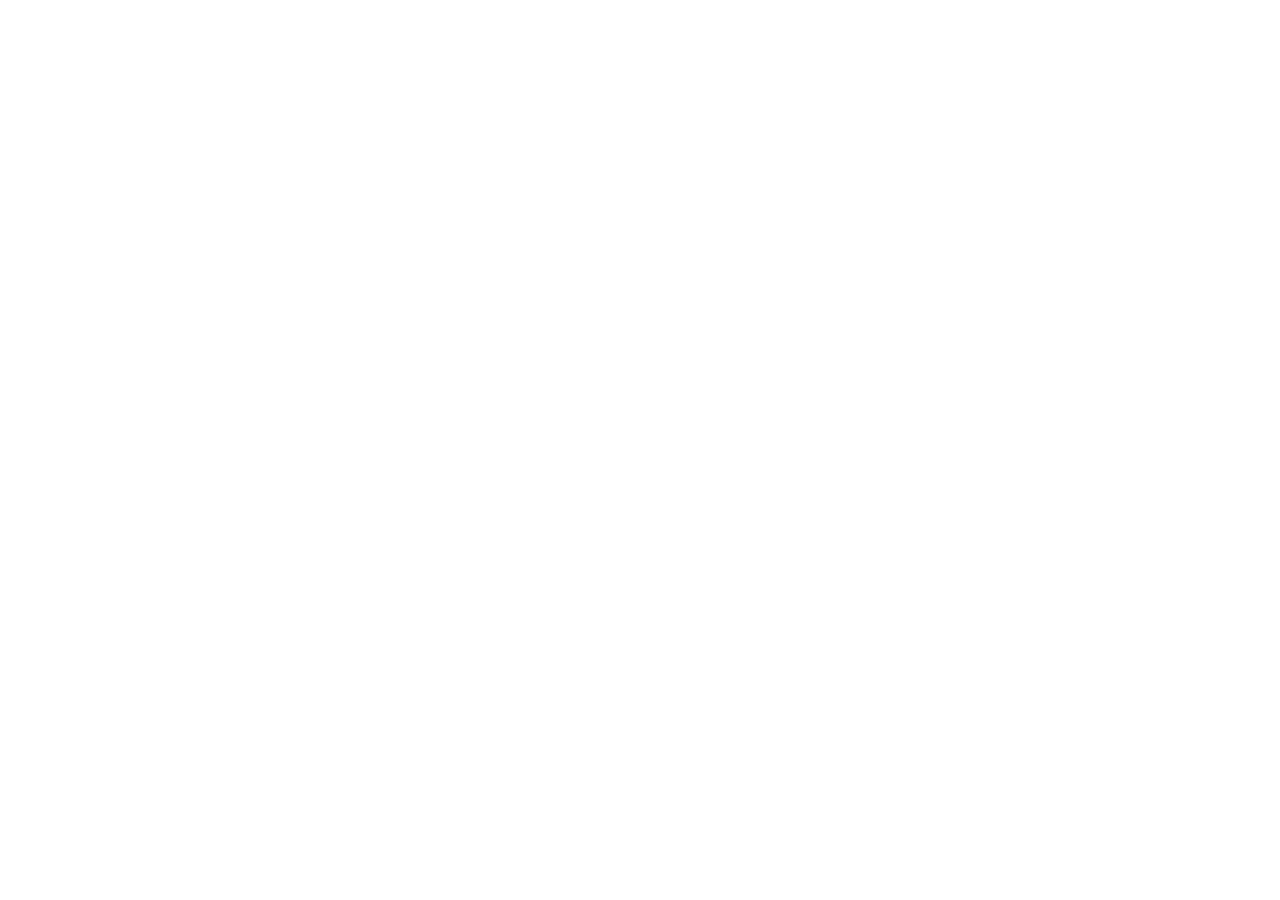
==== index.html @ f4f996a4 "dsa" ====
<!doctype html>
<html lang="en">
  <head>
    <meta charset="utf-8">
    <meta name="viewport" content="width=device-width, initial-scale=1">
    <meta name="description" content="Arcane Atlas — build, discover and share card decks.">
    <title>Arcane Atlas | Deck Builder</title>
    <link rel="stylesheet" href="/styles/styles.css">
    <script type="module" src="/scripts/scripts.js"></script>
  </head>
  <body>
    <header></header>
    <main>
      <div class="section">
        <div class="home"></div>
      </div>
    </main>
    <footer></footer>
  </body>
</html>
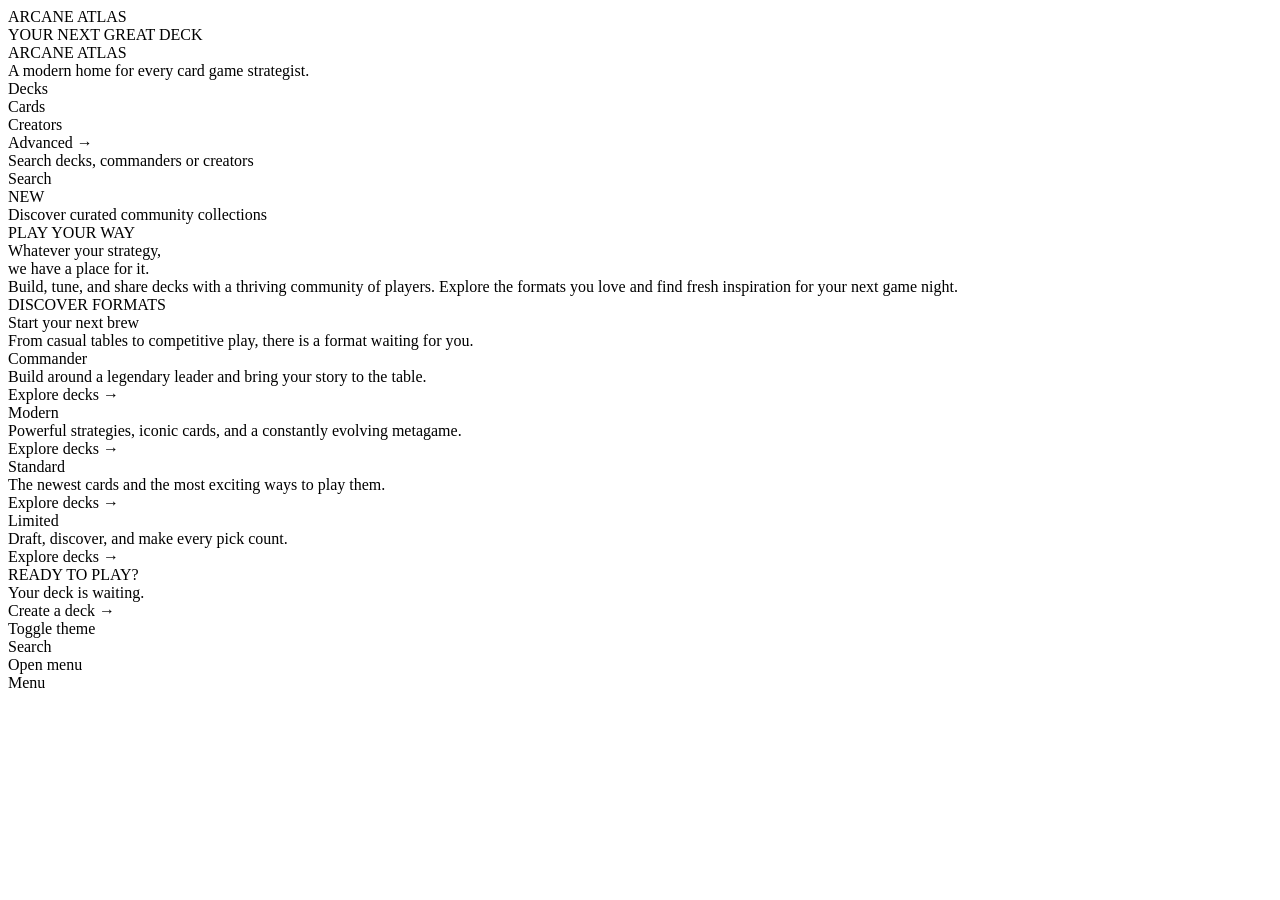
==== commit f6dc56df: "p" ====
--- a/index.html
+++ b/index.html
@@ -12,7 +12,46 @@
     <header></header>
     <main>
       <div class="section">
-        <div class="home"></div>
+        <div class="home">
+          <div><div>ARCANE ATLAS</div></div>
+          <div><div>YOUR NEXT GREAT DECK</div></div>
+          <div><div>ARCANE ATLAS</div></div>
+          <div><div>A modern home for every card game strategist.</div></div>
+          <div><div>Decks</div></div>
+          <div><div>Cards</div></div>
+          <div><div>Creators</div></div>
+          <div><div>Advanced →</div></div>
+          <div><div>Search decks, commanders or creators</div></div>
+          <div><div>Search</div></div>
+          <div><div>NEW</div></div>
+          <div><div>Discover curated community collections</div></div>
+          <div><div>PLAY YOUR WAY</div></div>
+          <div><div>Whatever your strategy,</div></div>
+          <div><div>we have a place for it.</div></div>
+          <div><div>Build, tune, and share decks with a thriving community of players. Explore the formats you love and find fresh inspiration for your next game night.</div></div>
+          <div><div>DISCOVER FORMATS</div></div>
+          <div><div>Start your next brew</div></div>
+          <div><div>From casual tables to competitive play, there is a format waiting for you.</div></div>
+          <div><div>Commander</div></div>
+          <div><div>Build around a legendary leader and bring your story to the table.</div></div>
+          <div><div>Explore decks →</div></div>
+          <div><div>Modern</div></div>
+          <div><div>Powerful strategies, iconic cards, and a constantly evolving metagame.</div></div>
+          <div><div>Explore decks →</div></div>
+          <div><div>Standard</div></div>
+          <div><div>The newest cards and the most exciting ways to play them.</div></div>
+          <div><div>Explore decks →</div></div>
+          <div><div>Limited</div></div>
+          <div><div>Draft, discover, and make every pick count.</div></div>
+          <div><div>Explore decks →</div></div>
+          <div><div>READY TO PLAY?</div></div>
+          <div><div>Your deck is waiting.</div></div>
+          <div><div>Create a deck →</div></div>
+          <div><div>Toggle theme</div></div>
+          <div><div>Search</div></div>
+          <div><div>Open menu</div></div>
+          <div><div>Menu</div></div>
+        </div>
       </div>
     </main>
     <footer></footer>
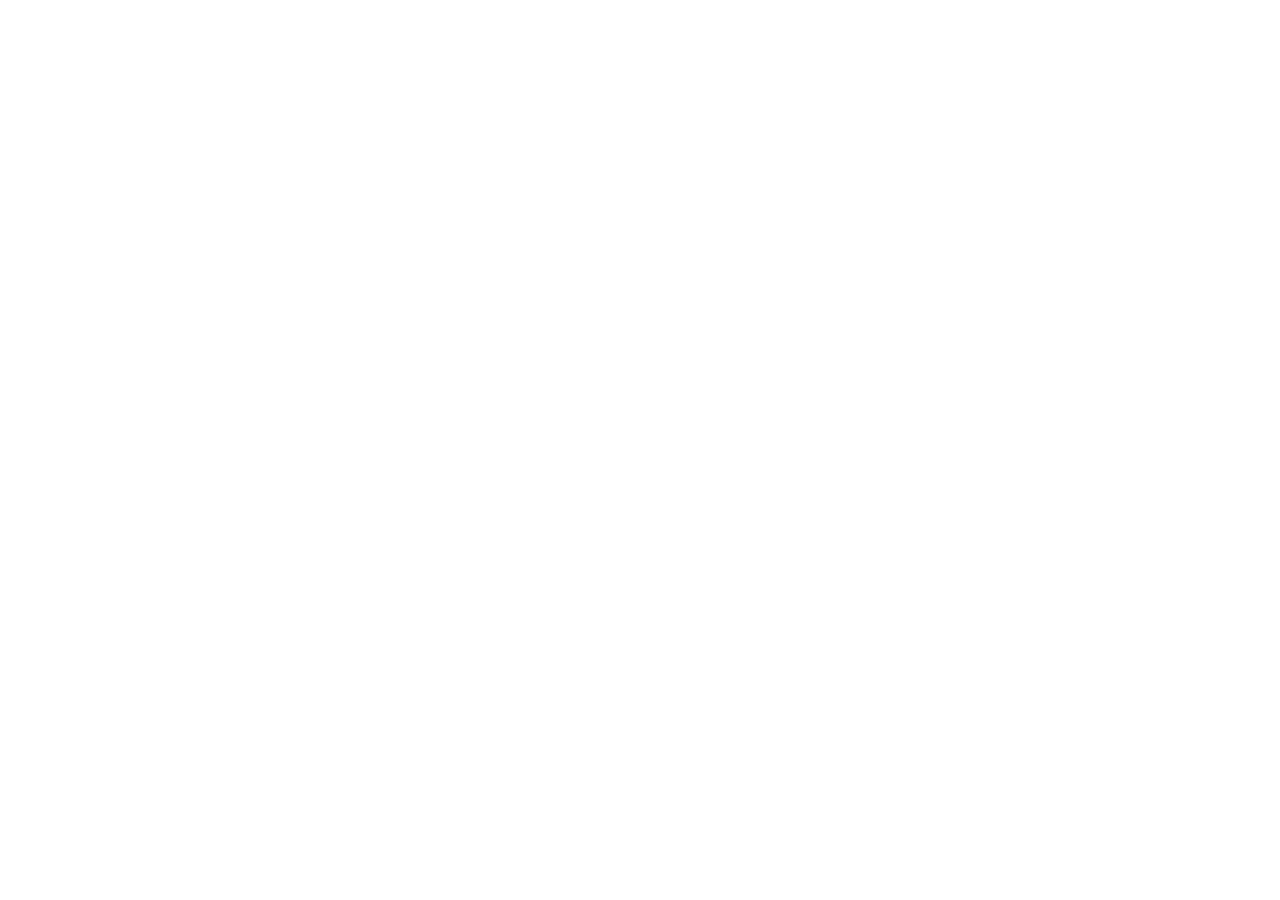
==== commit 3b568329: "p" ====
--- a/index.html
+++ b/index.html
@@ -3,57 +3,13 @@
   <head>
     <meta charset="utf-8">
     <meta name="viewport" content="width=device-width, initial-scale=1">
-    <meta name="description" content="Arcane Atlas — build, discover and share card decks.">
-    <title>Arcane Atlas | Deck Builder</title>
+    <title>EDS</title>
     <link rel="stylesheet" href="/styles/styles.css">
     <script type="module" src="/scripts/scripts.js"></script>
   </head>
   <body>
     <header></header>
-    <main>
-      <div class="section">
-        <div class="home">
-          <div><div>ARCANE ATLAS</div></div>
-          <div><div>YOUR NEXT GREAT DECK</div></div>
-          <div><div>ARCANE ATLAS</div></div>
-          <div><div>A modern home for every card game strategist.</div></div>
-          <div><div>Decks</div></div>
-          <div><div>Cards</div></div>
-          <div><div>Creators</div></div>
-          <div><div>Advanced →</div></div>
-          <div><div>Search decks, commanders or creators</div></div>
-          <div><div>Search</div></div>
-          <div><div>NEW</div></div>
-          <div><div>Discover curated community collections</div></div>
-          <div><div>PLAY YOUR WAY</div></div>
-          <div><div>Whatever your strategy,</div></div>
-          <div><div>we have a place for it.</div></div>
-          <div><div>Build, tune, and share decks with a thriving community of players. Explore the formats you love and find fresh inspiration for your next game night.</div></div>
-          <div><div>DISCOVER FORMATS</div></div>
-          <div><div>Start your next brew</div></div>
-          <div><div>From casual tables to competitive play, there is a format waiting for you.</div></div>
-          <div><div>Commander</div></div>
-          <div><div>Build around a legendary leader and bring your story to the table.</div></div>
-          <div><div>Explore decks →</div></div>
-          <div><div>Modern</div></div>
-          <div><div>Powerful strategies, iconic cards, and a constantly evolving metagame.</div></div>
-          <div><div>Explore decks →</div></div>
-          <div><div>Standard</div></div>
-          <div><div>The newest cards and the most exciting ways to play them.</div></div>
-          <div><div>Explore decks →</div></div>
-          <div><div>Limited</div></div>
-          <div><div>Draft, discover, and make every pick count.</div></div>
-          <div><div>Explore decks →</div></div>
-          <div><div>READY TO PLAY?</div></div>
-          <div><div>Your deck is waiting.</div></div>
-          <div><div>Create a deck →</div></div>
-          <div><div>Toggle theme</div></div>
-          <div><div>Search</div></div>
-          <div><div>Open menu</div></div>
-          <div><div>Menu</div></div>
-        </div>
-      </div>
-    </main>
+    <main></main>
     <footer></footer>
   </body>
 </html>
--- a/styles/styles.css
+++ b/styles/styles.css
@@ -0,0 +1,398 @@
+/*
+ * Copyright 2020 Adobe. All rights reserved.
+ * This file is licensed to you under the Apache License, Version 2.0 (the "License");
+ * you may not use this file except in compliance with the License. You may obtain a copy
+ * of the License at http://www.apache.org/licenses/LICENSE-2.0
+ *
+ * Unless required by applicable law or agreed to in writing, software distributed under
+ * the License is distributed on an "AS IS" BASIS, WITHOUT WARRANTIES OR REPRESENTATIONS
+ * OF ANY KIND, either express or implied. See the License for the specific language
+ * governing permissions and limitations under the License.
+ */
+
+:root {
+  /* colors */
+  --background-color: white;
+  --light-color: #f8f8f8;
+  --dark-color: #505050;
+  --text-color: #131313;
+  --link-color: #3b63fb;
+  --link-hover-color: #1d3ecf;
+
+  /* fonts */
+  --body-font-family: roboto, roboto-fallback, sans-serif;
+  --heading-font-family: roboto-condensed, roboto-condensed-fallback, sans-serif;
+
+  /* body sizes */
+  --body-font-size-m: 22px;
+  --body-font-size-s: 19px;
+  --body-font-size-xs: 17px;
+
+  /* heading sizes */
+  --heading-font-size-xxl: 55px;
+  --heading-font-size-xl: 44px;
+  --heading-font-size-l: 34px;
+  --heading-font-size-m: 27px;
+  --heading-font-size-s: 24px;
+  --heading-font-size-xs: 22px;
+
+  /* nav height */
+  --nav-height: 64px;
+}
+
+/* fallback fonts */
+@font-face {
+  font-family: roboto-condensed-fallback;
+  size-adjust: 88.82%;
+  src: local('Arial');
+}
+
+@font-face {
+  font-family: roboto-fallback;
+  size-adjust: 99.529%;
+  src: local('Arial');
+}
+
+@media (width >= 900px) {
+  :root {
+    /* body sizes */
+    --body-font-size-m: 18px;
+    --body-font-size-s: 16px;
+    --body-font-size-xs: 14px;
+
+    /* heading sizes */
+    --heading-font-size-xxl: 45px;
+    --heading-font-size-xl: 36px;
+    --heading-font-size-l: 28px;
+    --heading-font-size-m: 22px;
+    --heading-font-size-s: 20px;
+    --heading-font-size-xs: 18px;
+  }
+}
+
+body {
+  display: none;
+  margin: 0;
+  background-color: var(--background-color);
+  color: var(--text-color);
+  font-family: var(--body-font-family);
+  font-size: var(--body-font-size-m);
+  line-height: 1.6;
+}
+
+body.appear {
+  display: block;
+}
+
+header {
+  height: var(--nav-height);
+}
+
+header .header,
+footer .footer {
+  visibility: hidden;
+}
+
+header .header[data-block-status="loaded"],
+footer .footer[data-block-status="loaded"] {
+  visibility: visible;
+}
+
+h1,
+h2,
+h3,
+h4,
+h5,
+h6 {
+  margin-top: 0.8em;
+  margin-bottom: 0.25em;
+  font-family: var(--heading-font-family);
+  font-weight: 600;
+  line-height: 1.25;
+  scroll-margin: 40px;
+}
+
+h1 { font-size: var(--heading-font-size-xxl); }
+h2 { font-size: var(--heading-font-size-xl); }
+h3 { font-size: var(--heading-font-size-l); }
+h4 { font-size: var(--heading-font-size-m); }
+h5 { font-size: var(--heading-font-size-s); }
+h6 { font-size: var(--heading-font-size-xs); }
+
+p,
+dl,
+ol,
+ul,
+pre,
+blockquote {
+  margin-top: 0.8em;
+  margin-bottom: 0.25em;
+}
+
+code,
+pre {
+  font-size: var(--body-font-size-s);
+}
+
+pre {
+  padding: 16px;
+  border-radius: 8px;
+  background-color: var(--light-color);
+  overflow-x: auto;
+  white-space: pre;
+}
+
+main > div {
+  margin: 40px 16px;
+}
+
+input,
+textarea,
+select,
+button {
+  font: inherit;
+}
+
+/* links */
+a:any-link {
+  color: var(--link-color);
+  text-decoration: none;
+  overflow-wrap: break-word;
+}
+
+a:hover {
+  color: var(--link-hover-color);
+  text-decoration: underline;
+}
+
+/* buttons */
+p.button-wrapper {
+  margin: 12px 0;
+}
+
+a.button:any-link,
+button.button {
+  box-sizing: border-box;
+  display: inline-flex;
+  align-items: center;
+  justify-content: center;
+  max-width: 100%;
+  margin: 0;
+  border: 2px solid transparent;
+  border-radius: 2.4em;
+  padding: 0.5em 1.2em;
+  font: inherit;
+  font-weight: 500;
+  line-height: 1.25;
+  text-decoration: none;
+  cursor: pointer;
+  overflow: hidden;
+  text-overflow: ellipsis;
+  white-space: nowrap;
+}
+
+a.button[aria-disabled="true"],
+button.button:disabled {
+  cursor: not-allowed;
+  pointer-events: none;
+}
+
+a.button.primary,
+button.button.primary {
+  border-color: var(--text-color);
+  background-color: var(--text-color);
+  color: var(--background-color);
+}
+
+a.button.primary:hover,
+a.button.primary:focus-visible,
+button.button.primary:hover,
+button.button.primary:focus-visible {
+  border-color: var(--dark-color);
+  background-color: var(--dark-color);
+  color: var(--light-color);
+}
+
+a.button.primary[aria-disabled="true"],
+a.button.primary[aria-disabled="true"]:hover,
+a.button.primary[aria-disabled="true"]:focus-visible,
+button.button.primary:disabled,
+button.button.primary:disabled:hover,
+button.button.primary:disabled:focus-visible {
+  background-color: var(--light-color);
+  border-color: var(--light-color);
+  color: var(--dark-color);
+}
+
+a.button.secondary,
+button.button.secondary {
+  border-color: var(--text-color);
+  background-color: transparent;
+  color: var(--text-color);
+}
+
+a.button.secondary:hover,
+a.button.secondary:focus-visible,
+button.button.secondary:hover,
+button.button.secondary:focus-visible {
+  border-color: var(--dark-color);
+  background-color: var(--light-color);
+  color: var(--dark-color);
+}
+
+a.button.secondary[aria-disabled="true"],
+a.button.secondary[aria-disabled="true"]:hover,
+a.button.secondary[aria-disabled="true"]:focus-visible,
+button.button.secondary:disabled,
+button.button.secondary:disabled:hover,
+button.button.secondary:disabled:focus-visible {
+  background-color: var(--light-color);
+  border-color: var(--light-color);
+  color: var(--dark-color);
+}
+
+/* high-impact call-to-action */
+a.button.accent,
+button.button.accent {
+  border-color: var(--link-color);
+  background-color: var(--link-color);
+  color: var(--background-color);
+}
+
+a.button.accent:hover,
+a.button.accent:focus-visible,
+button.button.accent:hover,
+button.button.accent:focus-visible {
+  border-color: var(--link-hover-color);
+  background-color: var(--link-hover-color);
+}
+
+a.button.accent[aria-disabled="true"],
+a.button.accent[aria-disabled="true"]:hover,
+a.button.accent[aria-disabled="true"]:focus-visible,
+button.button.accent:disabled,
+button.button.accent:disabled:hover,
+button.button.accent:disabled:focus-visible {
+  background-color: var(--light-color);
+  border-color: var(--light-color);
+  color: var(--dark-color);
+}
+
+main img {
+  max-width: 100%;
+  width: auto;
+  height: auto;
+}
+
+.icon {
+  display: inline-block;
+  height: 24px;
+  width: 24px;
+}
+
+.icon img {
+  height: 100%;
+  width: 100%;
+}
+
+/* sections */
+main > .section {
+  margin: 40px 0;
+}
+
+main > .section > div {
+  max-width: 1200px;
+  margin: auto;
+  padding: 0 24px;
+}
+
+main > .section:first-of-type {
+  margin-top: 0;
+}
+
+@media (width >= 900px) {
+  main > .section > div {
+    padding: 0 32px;
+  }
+}
+
+/* navigation source page preview */
+body.nav-preview main {
+  display: flex;
+  align-items: center;
+  gap: 32px;
+  min-height: var(--nav-height);
+  margin: 0;
+  border-bottom: 1px solid #dedede;
+  padding: 0 24px;
+  background-color: var(--background-color);
+}
+
+body.nav-preview main > .section,
+body.nav-preview main > .section:first-of-type {
+  margin: 0;
+}
+
+body.nav-preview main > .section > div {
+  padding: 0;
+}
+
+body.nav-preview main > .section:nth-child(1) {
+  margin-right: auto;
+  font-size: var(--heading-font-size-s);
+  font-weight: 700;
+  line-height: 1;
+}
+
+body.nav-preview main > .section:nth-child(1) a,
+body.nav-preview main > .section:nth-child(3) a {
+  color: var(--text-color);
+}
+
+body.nav-preview main > .section:nth-child(2) ul {
+  display: flex;
+  gap: 24px;
+  margin: 0;
+  padding: 0;
+  list-style: none;
+  font-size: var(--body-font-size-s);
+}
+
+body.nav-preview main > .section:nth-child(2) li {
+  font-weight: 500;
+}
+
+body.nav-preview main > .section:nth-child(3) {
+  font-size: var(--body-font-size-s);
+  font-weight: 500;
+}
+
+body.nav-preview main p {
+  margin: 0;
+}
+
+@media (width < 900px) {
+  body.nav-preview main {
+    align-items: flex-start;
+    flex-direction: column;
+    gap: 20px;
+    padding: 24px;
+  }
+
+  body.nav-preview main > .section:nth-child(1) {
+    margin-right: 0;
+  }
+
+  body.nav-preview main > .section:nth-child(2) ul {
+    flex-direction: column;
+    gap: 12px;
+  }
+}
+
+/* section metadata */
+main .section.light,
+main .section.highlight {
+  background-color: var(--light-color);
+  margin: 0;
+  padding: 40px 0;
+}
